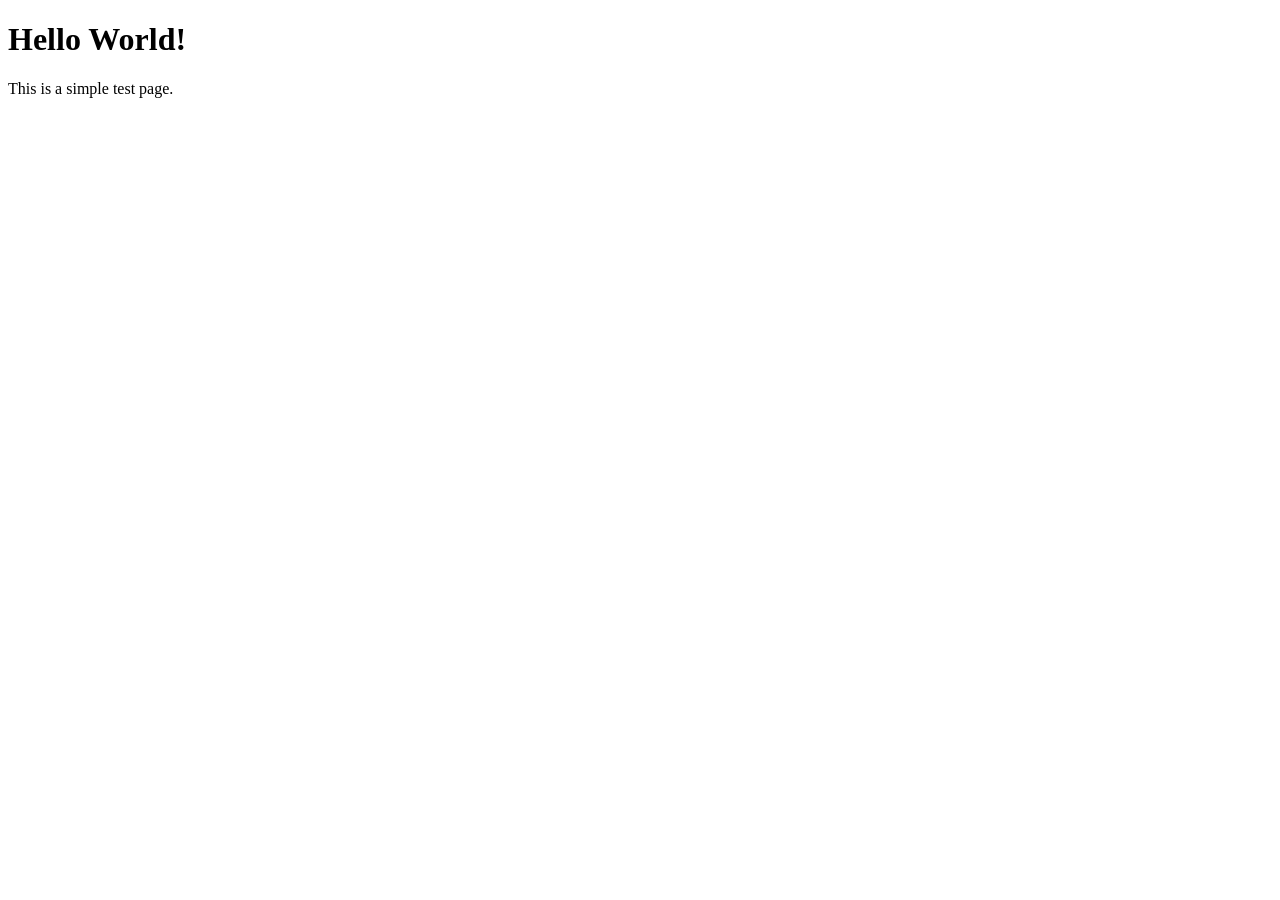
==== web-SEmulator/web/index.html @ ecf4914f "start working on server-client app. tomcat deployed" ====
<!DOCTYPE html>
<html lang="en">
<head>
    <meta charset="UTF-8">
    <title>Hello World - Test Page</title>
</head>
<body>
    <h1>Hello World!</h1>
    <p>This is a simple test page.</p>
</body>
</html>
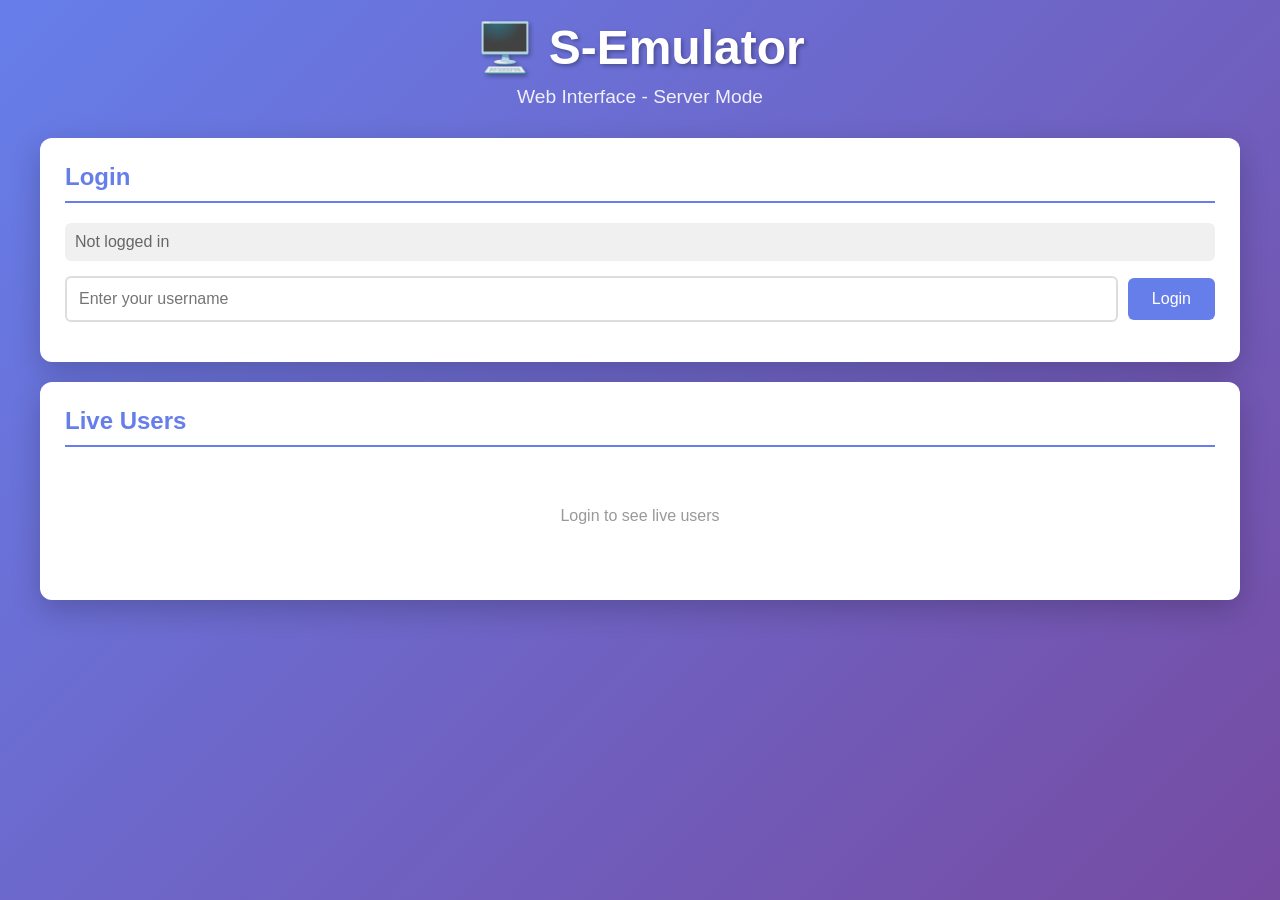
==== commit 8d5ce1f5: "added login session" ====
--- a/web-SEmulator/web/index.html
+++ b/web-SEmulator/web/index.html
@@ -2,10 +2,380 @@
 <html lang="en">
 <head>
     <meta charset="UTF-8">
-    <title>Hello World - Test Page</title>
+    <meta name="viewport" content="width=device-width, initial-scale=1.0">
+    <title>S-Emulator - Web Interface</title>
+    <style>
+        * {
+            margin: 0;
+            padding: 0;
+            box-sizing: border-box;
+        }
+
+        body {
+            font-family: 'Segoe UI', Tahoma, Geneva, Verdana, sans-serif;
+            background: linear-gradient(135deg, #667eea 0%, #764ba2 100%);
+            min-height: 100vh;
+            padding: 20px;
+        }
+
+        .container {
+            max-width: 1200px;
+            margin: 0 auto;
+        }
+
+        .header {
+            text-align: center;
+            color: white;
+            margin-bottom: 30px;
+        }
+
+        .header h1 {
+            font-size: 3em;
+            margin-bottom: 10px;
+            text-shadow: 2px 2px 4px rgba(0,0,0,0.3);
+        }
+
+        .header p {
+            font-size: 1.2em;
+            opacity: 0.9;
+        }
+
+        .card {
+            background: white;
+            border-radius: 12px;
+            padding: 25px;
+            margin-bottom: 20px;
+            box-shadow: 0 10px 30px rgba(0,0,0,0.2);
+        }
+
+        .card h2 {
+            color: #667eea;
+            margin-bottom: 20px;
+            border-bottom: 2px solid #667eea;
+            padding-bottom: 10px;
+        }
+
+        .login-section {
+            display: flex;
+            gap: 10px;
+            align-items: center;
+            margin-bottom: 15px;
+        }
+
+        input[type="text"] {
+            flex: 1;
+            padding: 12px;
+            border: 2px solid #ddd;
+            border-radius: 6px;
+            font-size: 16px;
+            transition: border-color 0.3s;
+        }
+
+        input[type="text"]:focus {
+            outline: none;
+            border-color: #667eea;
+        }
+
+        button {
+            padding: 12px 24px;
+            background: #667eea;
+            color: white;
+            border: none;
+            border-radius: 6px;
+            font-size: 16px;
+            cursor: pointer;
+            transition: background 0.3s;
+        }
+
+        button:hover {
+            background: #764ba2;
+        }
+
+        button:disabled {
+            background: #ccc;
+            cursor: not-allowed;
+        }
+
+        .status {
+            padding: 10px;
+            border-radius: 6px;
+            margin-bottom: 15px;
+            font-weight: 500;
+        }
+
+        .status.logged-out {
+            background: #f0f0f0;
+            color: #666;
+        }
+
+        .status.logged-in {
+            background: #d4edda;
+            color: #155724;
+        }
+
+        .status.error {
+            background: #f8d7da;
+            color: #721c24;
+        }
+
+        .users-table {
+            width: 100%;
+            border-collapse: collapse;
+            margin-top: 15px;
+        }
+
+        .users-table th,
+        .users-table td {
+            padding: 12px;
+            text-align: left;
+            border-bottom: 1px solid #ddd;
+        }
+
+        .users-table th {
+            background: #667eea;
+            color: white;
+            font-weight: 600;
+        }
+
+        .users-table tr:hover {
+            background: #f5f5f5;
+        }
+
+        .users-table tr:last-child td {
+            border-bottom: none;
+        }
+
+        .empty-state {
+            text-align: center;
+            padding: 40px;
+            color: #999;
+        }
+
+        .credits-badge {
+            display: inline-block;
+            background: #667eea;
+            color: white;
+            padding: 5px 15px;
+            border-radius: 20px;
+            font-weight: 600;
+        }
+
+        .timestamp {
+            font-size: 0.9em;
+            color: #999;
+            margin-top: 10px;
+        }
+
+        @keyframes pulse {
+            0%, 100% { opacity: 1; }
+            50% { opacity: 0.5; }
+        }
+
+        .loading {
+            animation: pulse 1.5s infinite;
+        }
+    </style>
 </head>
 <body>
-    <h1>Hello World!</h1>
-    <p>This is a simple test page.</p>
+<div class="container">
+    <div class="header">
+        <h1>🖥️ S-Emulator</h1>
+        <p>Web Interface - Server Mode</p>
+    </div>
+
+    <!-- Login Card -->
+    <div class="card">
+        <h2>Login</h2>
+
+        <div id="status" class="status logged-out">
+            Not logged in
+        </div>
+
+        <div class="login-section">
+            <input
+                    type="text"
+                    id="usernameInput"
+                    placeholder="Enter your username"
+                    onkeypress="handleKeyPress(event)"
+            />
+            <button id="loginButton" onclick="handleLogin()">
+                Login
+            </button>
+        </div>
+
+        <div id="creditsDisplay" style="display: none;">
+            <span class="credits-badge" id="creditsValue">Credits: 0</span>
+        </div>
+    </div>
+
+    <!-- Live Users Card -->
+    <div class="card">
+        <h2>Live Users</h2>
+
+        <div id="usersContainer">
+            <div class="empty-state">
+                Login to see live users
+            </div>
+        </div>
+
+        <div class="timestamp" id="lastUpdate"></div>
+    </div>
+</div>
+
+<script>
+    let currentUser = null;
+    let pollingInterval = null;
+
+    function handleKeyPress(event) {
+        if (event.key === 'Enter') {
+            handleLogin();
+        }
+    }
+
+    async function handleLogin() {
+        const username = document.getElementById('usernameInput').value.trim();
+
+        if (!username) {
+            showStatus('Please enter a username', 'error');
+            return;
+        }
+
+        const loginButton = document.getElementById('loginButton');
+        loginButton.disabled = true;
+        loginButton.textContent = 'Logging in...';
+
+        try {
+            const response = await fetch('/web_SEmulator_Web_exploded/api/v2/login', {
+                method: 'POST',
+                headers: {
+                    'Content-Type': 'application/json'
+                },
+                body: JSON.stringify({ user: username })
+            });
+
+            const data = await response.json();
+
+            if (response.ok && data.ok) {
+                currentUser = {
+                    name: data.user,
+                    credits: data.credits
+                };
+
+                showStatus(`Logged in as: ${data.user}`, 'logged-in');
+                document.getElementById('creditsValue').textContent = `Credits: ${data.credits}`;
+                document.getElementById('creditsDisplay').style.display = 'block';
+                document.getElementById('usernameInput').disabled = true;
+                loginButton.textContent = 'Logged In';
+
+                // Start polling users
+                startPolling();
+            } else {
+                showStatus(data.reason || 'Login failed', 'error');
+                loginButton.disabled = false;
+                loginButton.textContent = 'Login';
+            }
+        } catch (error) {
+            showStatus('Connection error: ' + error.message, 'error');
+            loginButton.disabled = false;
+            loginButton.textContent = 'Login';
+        }
+    }
+
+    function showStatus(message, type) {
+        const statusDiv = document.getElementById('status');
+        statusDiv.textContent = message;
+        statusDiv.className = `status ${type}`;
+    }
+
+    let lastTimestamp = null;
+
+    async function fetchUsers() {
+        if (!currentUser) return;
+
+        try {
+            let url = '/web_SEmulator_Web_exploded/api/v2/users';
+            if (lastTimestamp) {
+                url += `?sinceTs=${lastTimestamp}`;
+            }
+
+            const response = await fetch(url);
+
+            if (!response.ok) {
+                console.error('Failed to fetch users:', response.status);
+                return;
+            }
+
+            const data = await response.json();
+            lastTimestamp = data.ts;
+
+            displayUsers(data.users);
+            updateTimestamp();
+        } catch (error) {
+            console.error('Error fetching users:', error);
+        }
+    }
+
+    function displayUsers(users) {
+        const container = document.getElementById('usersContainer');
+
+        if (!users || users.length === 0) {
+            container.innerHTML = '<div class="empty-state">No users yet</div>';
+            return;
+        }
+
+        const table = `
+                <table class="users-table">
+                    <thead>
+                        <tr>
+                            <th>Name</th>
+                            <th>Mains</th>
+                            <th>Funcs</th>
+                            <th>Credits</th>
+                            <th>Used</th>
+                            <th>Runs</th>
+                        </tr>
+                    </thead>
+                    <tbody>
+                        ${users.map(user => `
+                            <tr>
+                                <td><strong>${user.name}</strong></td>
+                                <td>${user.mainCount}</td>
+                                <td>${user.funcCount}</td>
+                                <td>${user.credits}</td>
+                                <td>${user.used}</td>
+                                <td>${user.runs}</td>
+                            </tr>
+                        `).join('')}
+                    </tbody>
+                </table>
+            `;
+
+        container.innerHTML = table;
+    }
+
+    function updateTimestamp() {
+        const now = new Date();
+        const timeString = now.toLocaleTimeString();
+        document.getElementById('lastUpdate').textContent = `Last updated: ${timeString}`;
+    }
+
+    function startPolling() {
+        // Initial fetch
+        fetchUsers();
+
+        // Poll every 1 second
+        pollingInterval = setInterval(fetchUsers, 1000);
+    }
+
+    function stopPolling() {
+        if (pollingInterval) {
+            clearInterval(pollingInterval);
+            pollingInterval = null;
+        }
+    }
+
+    // Cleanup on page unload
+    window.addEventListener('beforeunload', stopPolling);
+</script>
 </body>
 </html>
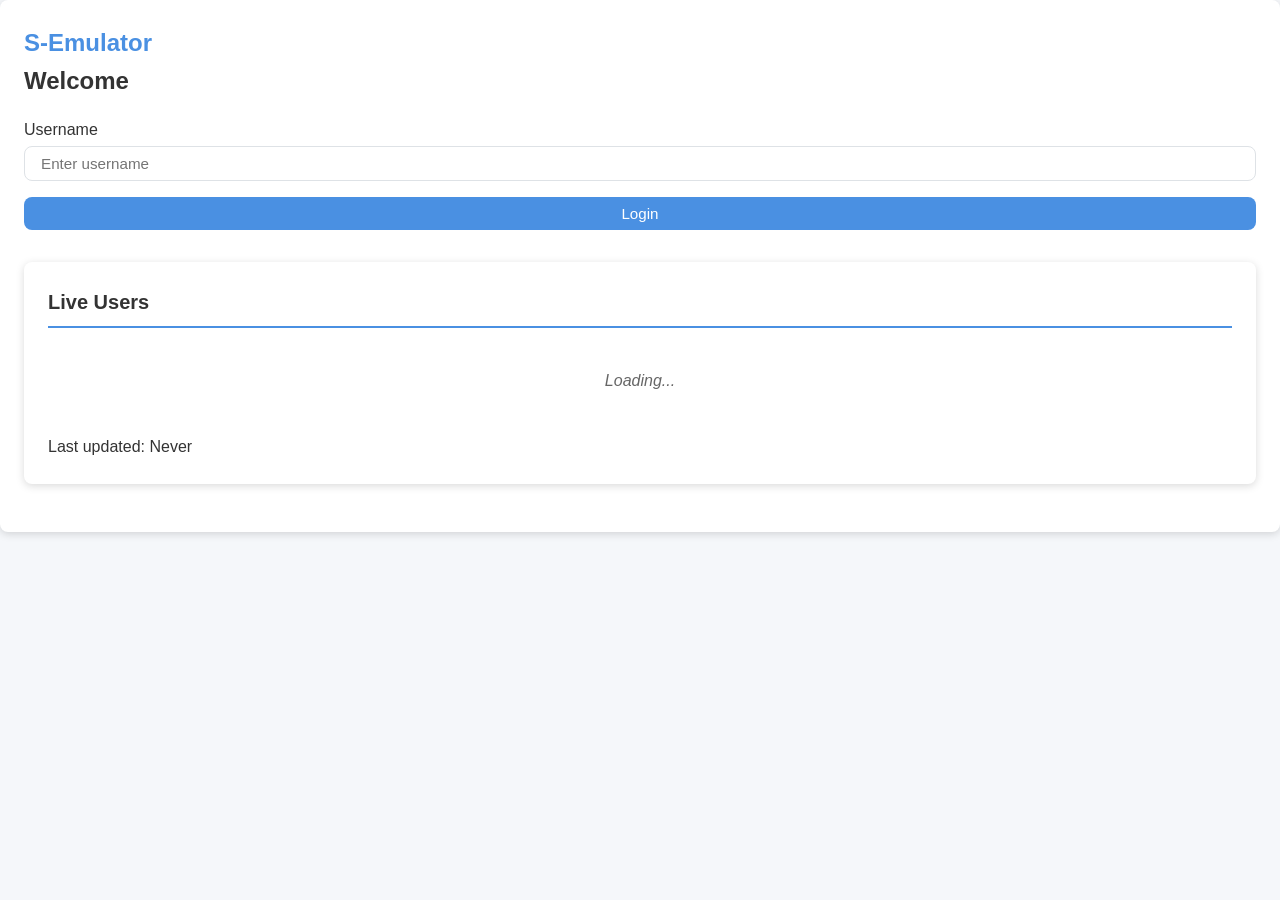
==== commit e10e8746: "now the login page and the redirecting to the dashboard works" ====
--- a/web-SEmulator/web/index.html
+++ b/web-SEmulator/web/index.html
@@ -3,379 +3,43 @@
 <head>
     <meta charset="UTF-8">
     <meta name="viewport" content="width=device-width, initial-scale=1.0">
-    <title>S-Emulator - Web Interface</title>
-    <style>
-        * {
-            margin: 0;
-            padding: 0;
-            box-sizing: border-box;
-        }
+    <title>S-Emulator - Login</title>
+    <link rel="stylesheet" href="css/base.css">
+    <link rel="stylesheet" href="css/components.css">
+    <link rel="stylesheet" href="css/pages.css">
+</head>
+<body class="page-login">
+<div class="container-center">
+    <div class="card login-card">
+        <h1 class="app-title">S-Emulator</h1>
+        <h2>Welcome</h2>
 
-        body {
-            font-family: 'Segoe UI', Tahoma, Geneva, Verdana, sans-serif;
-            background: linear-gradient(135deg, #667eea 0%, #764ba2 100%);
-            min-height: 100vh;
-            padding: 20px;
-        }
-
-        .container {
-            max-width: 1200px;
-            margin: 0 auto;
-        }
-
-        .header {
-            text-align: center;
-            color: white;
-            margin-bottom: 30px;
-        }
-
-        .header h1 {
-            font-size: 3em;
-            margin-bottom: 10px;
-            text-shadow: 2px 2px 4px rgba(0,0,0,0.3);
-        }
-
-        .header p {
-            font-size: 1.2em;
-            opacity: 0.9;
-        }
-
-        .card {
-            background: white;
-            border-radius: 12px;
-            padding: 25px;
-            margin-bottom: 20px;
-            box-shadow: 0 10px 30px rgba(0,0,0,0.2);
-        }
-
-        .card h2 {
-            color: #667eea;
-            margin-bottom: 20px;
-            border-bottom: 2px solid #667eea;
-            padding-bottom: 10px;
-        }
-
-        .login-section {
-            display: flex;
-            gap: 10px;
-            align-items: center;
-            margin-bottom: 15px;
-        }
-
-        input[type="text"] {
-            flex: 1;
-            padding: 12px;
-            border: 2px solid #ddd;
-            border-radius: 6px;
-            font-size: 16px;
-            transition: border-color 0.3s;
-        }
-
-        input[type="text"]:focus {
-            outline: none;
-            border-color: #667eea;
-        }
-
-        button {
-            padding: 12px 24px;
-            background: #667eea;
-            color: white;
-            border: none;
-            border-radius: 6px;
-            font-size: 16px;
-            cursor: pointer;
-            transition: background 0.3s;
-        }
-
-        button:hover {
-            background: #764ba2;
-        }
-
-        button:disabled {
-            background: #ccc;
-            cursor: not-allowed;
-        }
-
-        .status {
-            padding: 10px;
-            border-radius: 6px;
-            margin-bottom: 15px;
-            font-weight: 500;
-        }
-
-        .status.logged-out {
-            background: #f0f0f0;
-            color: #666;
-        }
-
-        .status.logged-in {
-            background: #d4edda;
-            color: #155724;
-        }
-
-        .status.error {
-            background: #f8d7da;
-            color: #721c24;
-        }
-
-        .users-table {
-            width: 100%;
-            border-collapse: collapse;
-            margin-top: 15px;
-        }
-
-        .users-table th,
-        .users-table td {
-            padding: 12px;
-            text-align: left;
-            border-bottom: 1px solid #ddd;
-        }
-
-        .users-table th {
-            background: #667eea;
-            color: white;
-            font-weight: 600;
-        }
-
-        .users-table tr:hover {
-            background: #f5f5f5;
-        }
-
-        .users-table tr:last-child td {
-            border-bottom: none;
-        }
-
-        .empty-state {
-            text-align: center;
-            padding: 40px;
-            color: #999;
-        }
-
-        .credits-badge {
-            display: inline-block;
-            background: #667eea;
-            color: white;
-            padding: 5px 15px;
-            border-radius: 20px;
-            font-weight: 600;
-        }
-
-        .timestamp {
-            font-size: 0.9em;
-            color: #999;
-            margin-top: 10px;
-        }
-
-        @keyframes pulse {
-            0%, 100% { opacity: 1; }
-            50% { opacity: 0.5; }
-        }
-
-        .loading {
-            animation: pulse 1.5s infinite;
-        }
-    </style>
-</head>
-<body>
-<div class="container">
-    <div class="header">
-        <h1>🖥️ S-Emulator</h1>
-        <p>Web Interface - Server Mode</p>
-    </div>
-
-    <!-- Login Card -->
-    <div class="card">
-        <h2>Login</h2>
-
-        <div id="status" class="status logged-out">
-            Not logged in
+        <div id="loginStatus" class="hidden">
+            <p>Logged in as: <strong id="currentUser"></strong></p>
+            <p>Credits: <strong id="userCredits"></strong></p>
         </div>
 
-        <div class="login-section">
-            <input
-                    type="text"
-                    id="usernameInput"
-                    placeholder="Enter your username"
-                    onkeypress="handleKeyPress(event)"
-            />
-            <button id="loginButton" onclick="handleLogin()">
-                Login
-            </button>
+        <form id="loginForm">
+            <div class="form-group">
+                <label for="username">Username</label>
+                <input type="text" id="username" name="username" placeholder="Enter username" required>
+            </div>
+            <div id="loginError" class="error-message hidden"></div>
+            <button type="submit" id="loginBtn" class="btn btn-primary btn-full-width">Login</button>
+        </form>
+
+        <div class="card" style="margin-top: 2rem;">
+            <h3 class="card-title">Live Users</h3>
+            <div id="usersTableContainer" class="table-container">
+                <div class="empty-state">Loading...</div>
+            </div>
+            <p class="text-muted">Last updated: <span id="lastUpdated">Never</span></p>
         </div>
-
-        <div id="creditsDisplay" style="display: none;">
-            <span class="credits-badge" id="creditsValue">Credits: 0</span>
-        </div>
-    </div>
-
-    <!-- Live Users Card -->
-    <div class="card">
-        <h2>Live Users</h2>
-
-        <div id="usersContainer">
-            <div class="empty-state">
-                Login to see live users
-            </div>
-        </div>
-
-        <div class="timestamp" id="lastUpdate"></div>
     </div>
 </div>
 
-<script>
-    let currentUser = null;
-    let pollingInterval = null;
+<div id="toastContainer" class="toast-container"></div>
 
-    function handleKeyPress(event) {
-        if (event.key === 'Enter') {
-            handleLogin();
-        }
-    }
-
-    async function handleLogin() {
-        const username = document.getElementById('usernameInput').value.trim();
-
-        if (!username) {
-            showStatus('Please enter a username', 'error');
-            return;
-        }
-
-        const loginButton = document.getElementById('loginButton');
-        loginButton.disabled = true;
-        loginButton.textContent = 'Logging in...';
-
-        try {
-            const response = await fetch('/web_SEmulator_Web_exploded/api/v2/login', {
-                method: 'POST',
-                headers: {
-                    'Content-Type': 'application/json'
-                },
-                body: JSON.stringify({ user: username })
-            });
-
-            const data = await response.json();
-
-            if (response.ok && data.ok) {
-                currentUser = {
-                    name: data.user,
-                    credits: data.credits
-                };
-
-                showStatus(`Logged in as: ${data.user}`, 'logged-in');
-                document.getElementById('creditsValue').textContent = `Credits: ${data.credits}`;
-                document.getElementById('creditsDisplay').style.display = 'block';
-                document.getElementById('usernameInput').disabled = true;
-                loginButton.textContent = 'Logged In';
-
-                // Start polling users
-                startPolling();
-            } else {
-                showStatus(data.reason || 'Login failed', 'error');
-                loginButton.disabled = false;
-                loginButton.textContent = 'Login';
-            }
-        } catch (error) {
-            showStatus('Connection error: ' + error.message, 'error');
-            loginButton.disabled = false;
-            loginButton.textContent = 'Login';
-        }
-    }
-
-    function showStatus(message, type) {
-        const statusDiv = document.getElementById('status');
-        statusDiv.textContent = message;
-        statusDiv.className = `status ${type}`;
-    }
-
-    let lastTimestamp = null;
-
-    async function fetchUsers() {
-        if (!currentUser) return;
-
-        try {
-            let url = '/web_SEmulator_Web_exploded/api/v2/users';
-            if (lastTimestamp) {
-                url += `?sinceTs=${lastTimestamp}`;
-            }
-
-            const response = await fetch(url);
-
-            if (!response.ok) {
-                console.error('Failed to fetch users:', response.status);
-                return;
-            }
-
-            const data = await response.json();
-            lastTimestamp = data.ts;
-
-            displayUsers(data.users);
-            updateTimestamp();
-        } catch (error) {
-            console.error('Error fetching users:', error);
-        }
-    }
-
-    function displayUsers(users) {
-        const container = document.getElementById('usersContainer');
-
-        if (!users || users.length === 0) {
-            container.innerHTML = '<div class="empty-state">No users yet</div>';
-            return;
-        }
-
-        const table = `
-                <table class="users-table">
-                    <thead>
-                        <tr>
-                            <th>Name</th>
-                            <th>Mains</th>
-                            <th>Funcs</th>
-                            <th>Credits</th>
-                            <th>Used</th>
-                            <th>Runs</th>
-                        </tr>
-                    </thead>
-                    <tbody>
-                        ${users.map(user => `
-                            <tr>
-                                <td><strong>${user.name}</strong></td>
-                                <td>${user.mainCount}</td>
-                                <td>${user.funcCount}</td>
-                                <td>${user.credits}</td>
-                                <td>${user.used}</td>
-                                <td>${user.runs}</td>
-                            </tr>
-                        `).join('')}
-                    </tbody>
-                </table>
-            `;
-
-        container.innerHTML = table;
-    }
-
-    function updateTimestamp() {
-        const now = new Date();
-        const timeString = now.toLocaleTimeString();
-        document.getElementById('lastUpdate').textContent = `Last updated: ${timeString}`;
-    }
-
-    function startPolling() {
-        // Initial fetch
-        fetchUsers();
-
-        // Poll every 1 second
-        pollingInterval = setInterval(fetchUsers, 1000);
-    }
-
-    function stopPolling() {
-        if (pollingInterval) {
-            clearInterval(pollingInterval);
-            pollingInterval = null;
-        }
-    }
-
-    // Cleanup on page unload
-    window.addEventListener('beforeunload', stopPolling);
-</script>
+<script type="module" src="js/login.js"></script>
 </body>
 </html>
--- a/web-SEmulator/web/css/base.css
+++ b/web-SEmulator/web/css/base.css
@@ -0,0 +1,123 @@
+
+/* Base styles and reset */
+* {
+    margin: 0;
+    padding: 0;
+    box-sizing: border-box;
+}
+
+:root {
+    --color-primary: #4a90e2;
+    --color-primary-dark: #357abd;
+    --color-success: #5cb85c;
+    --color-danger: #d9534f;
+    --color-warning: #f0ad4e;
+    --color-accent: #8e44ad;
+    --color-bg: #f5f7fa;
+    --color-card: #ffffff;
+    --color-text: #333333;
+    --color-text-light: #666666;
+    --color-border: #dee2e6;
+    --color-hover: #e9ecef;
+    --spacing-xs: 4px;
+    --spacing-sm: 8px;
+    --spacing-md: 16px;
+    --spacing-lg: 24px;
+    --spacing-xl: 32px;
+    --border-radius: 8px;
+    --shadow-sm: 0 1px 3px rgba(0,0,0,0.1);
+    --shadow-md: 0 2px 8px rgba(0,0,0,0.15);
+    --transition: all 0.2s ease;
+}
+
+body {
+    font-family: -apple-system, BlinkMacSystemFont, 'Segoe UI', Roboto, 'Helvetica Neue', Arial, sans-serif;
+    background-color: var(--color-bg);
+    color: var(--color-text);
+    line-height: 1.6;
+}
+
+.hidden {
+    display: none !important;
+}
+
+.container {
+    max-width: 1400px;
+    margin: 0 auto;
+    padding: var(--spacing-lg);
+}
+
+/* Typography */
+h1, h2, h3, h4 {
+    margin-bottom: var(--spacing-md);
+    font-weight: 600;
+}
+
+h1 { font-size: 1.75rem; }
+h2 { font-size: 1.5rem; }
+h3 { font-size: 1.25rem; }
+h4 { font-size: 1rem; }
+
+/* Layout helpers */
+.flex {
+    display: flex;
+}
+
+.flex-col {
+    flex-direction: column;
+}
+
+.gap-sm { gap: var(--spacing-sm); }
+.gap-md { gap: var(--spacing-md); }
+.gap-lg { gap: var(--spacing-lg); }
+
+/* Topbar */
+.topbar {
+    background-color: var(--color-card);
+    border-bottom: 1px solid var(--color-border);
+    padding: var(--spacing-md) var(--spacing-lg);
+    display: flex;
+    justify-content: space-between;
+    align-items: center;
+    box-shadow: var(--shadow-sm);
+}
+
+.topbar-left, .topbar-right {
+    display: flex;
+    align-items: center;
+    gap: var(--spacing-md);
+}
+
+.app-title {
+    margin: 0;
+    color: var(--color-primary);
+    font-size: 1.5rem;
+}
+
+.user-display {
+    font-size: 0.9rem;
+    color: var(--color-text-light);
+}
+
+/* Empty state */
+.empty-state {
+    padding: var(--spacing-lg);
+    text-align: center;
+    color: var(--color-text-light);
+    font-style: italic;
+}
+
+/* Error message */
+.error-message {
+    color: var(--color-danger);
+    font-size: 0.9rem;
+    margin-top: var(--spacing-sm);
+}
+
+.status-strip {
+    background-color: var(--color-hover);
+    padding: var(--spacing-sm) var(--spacing-md);
+    border-radius: var(--border-radius);
+    margin-bottom: var(--spacing-md);
+    font-size: 0.9rem;
+}
--- a/web-SEmulator/web/css/components.css
+++ b/web-SEmulator/web/css/components.css
@@ -0,0 +1,323 @@
+
+/* Card component */
+.card {
+    background-color: var(--color-card);
+    border-radius: var(--border-radius);
+    box-shadow: var(--shadow-md);
+    padding: var(--spacing-lg);
+    margin-bottom: var(--spacing-lg);
+}
+
+.card-title {
+    margin-bottom: var(--spacing-md);
+    padding-bottom: var(--spacing-sm);
+    border-bottom: 2px solid var(--color-primary);
+}
+
+/* Button component */
+.btn {
+    padding: var(--spacing-sm) var(--spacing-lg);
+    border: none;
+    border-radius: var(--border-radius);
+    font-size: 0.95rem;
+    font-weight: 500;
+    cursor: pointer;
+    transition: var(--transition);
+    white-space: nowrap;
+}
+
+.btn:disabled {
+    opacity: 0.5;
+    cursor: not-allowed;
+}
+
+.btn-primary {
+    background-color: var(--color-primary);
+    color: white;
+}
+
+.btn-primary:hover:not(:disabled) {
+    background-color: var(--color-primary-dark);
+}
+
+.btn-secondary {
+    background-color: var(--color-text-light);
+    color: white;
+}
+
+.btn-secondary:hover:not(:disabled) {
+    background-color: var(--color-text);
+}
+
+.btn-success {
+    background-color: var(--color-success);
+    color: white;
+}
+
+.btn-success:hover:not(:disabled) {
+    background-color: #449d44;
+}
+
+.btn-danger {
+    background-color: var(--color-danger);
+    color: white;
+}
+
+.btn-danger:hover:not(:disabled) {
+    background-color: #c9302c;
+}
+
+.btn-accent {
+    background-color: var(--color-accent);
+    color: white;
+}
+
+.btn-accent:hover:not(:disabled) {
+    background-color: #732d91;
+}
+
+.btn-small {
+    padding: var(--spacing-xs) var(--spacing-md);
+    font-size: 0.85rem;
+}
+
+.btn-icon {
+    width: 32px;
+    height: 32px;
+    padding: 0;
+    font-size: 1.2rem;
+}
+
+.btn-full-width {
+    width: 100%;
+}
+
+.btn.loading::after {
+    content: '...';
+    animation: dots 1s steps(3, end) infinite;
+}
+
+@keyframes dots {
+    0%, 20% { content: '.'; }
+    40% { content: '..'; }
+    60%, 100% { content: '...'; }
+}
+
+/* Badge component */
+.badge {
+    display: inline-block;
+    padding: var(--spacing-xs) var(--spacing-md);
+    border-radius: 12px;
+    font-size: 0.85rem;
+    font-weight: 500;
+}
+
+.badge-credits {
+    background-color: var(--color-accent);
+    color: white;
+}
+
+.badge-idle {
+    background-color: var(--color-text-light);
+    color: white;
+}
+
+.badge-running {
+    background-color: var(--color-success);
+    color: white;
+}
+
+.badge-paused {
+    background-color: var(--color-warning);
+    color: white;
+}
+
+.badge-done {
+    background-color: var(--color-primary);
+    color: white;
+}
+
+/* Table component */
+.table-container {
+    overflow-x: auto;
+    margin: var(--spacing-md) 0;
+    max-height: 400px;
+    overflow-y: auto;
+}
+
+.table {
+    width: 100%;
+    border-collapse: collapse;
+}
+
+.table thead {
+    position: sticky;
+    top: 0;
+    background-color: var(--color-primary);
+    color: white;
+    z-index: 10;
+}
+
+.table th {
+    padding: var(--spacing-sm) var(--spacing-md);
+    text-align: left;
+    font-weight: 600;
+}
+
+.table td {
+    padding: var(--spacing-sm) var(--spacing-md);
+    border-bottom: 1px solid var(--color-border);
+}
+
+.table tbody tr {
+    transition: var(--transition);
+}
+
+.table tbody tr:hover {
+    background-color: var(--color-hover);
+}
+
+.table tbody tr.selected {
+    background-color: #d4e9ff;
+}
+
+.table tbody tr.highlighted {
+    background-color: #fff9e6;
+}
+
+.table-footer {
+    font-size: 0.85rem;
+    color: var(--color-text-light);
+    padding: var(--spacing-sm) 0;
+}
+
+/* Toast component */
+.toast-container {
+    position: fixed;
+    top: var(--spacing-lg);
+    right: var(--spacing-lg);
+    z-index: 9999;
+    display: flex;
+    flex-direction: column;
+    gap: var(--spacing-sm);
+}
+
+.toast {
+    background-color: var(--color-card);
+    border-left: 4px solid;
+    padding: var(--spacing-md);
+    border-radius: var(--border-radius);
+    box-shadow: var(--shadow-md);
+    min-width: 300px;
+    animation: slideIn 0.3s ease;
+}
+
+@keyframes slideIn {
+    from {
+        transform: translateX(400px);
+        opacity: 0;
+    }
+    to {
+        transform: translateX(0);
+        opacity: 1;
+    }
+}
+
+.toast.success { border-color: var(--color-success); }
+.toast.error { border-color: var(--color-danger); }
+.toast.warning { border-color: var(--color-warning); }
+.toast.info { border-color: var(--color-primary); }
+
+/* Spinner component */
+.spinner {
+    width: 40px;
+    height: 40px;
+    margin: var(--spacing-lg) auto;
+    border: 4px solid var(--color-border);
+    border-top-color: var(--color-primary);
+    border-radius: 50%;
+    animation: spin 1s linear infinite;
+}
+
+@keyframes spin {
+    to { transform: rotate(360deg); }
+}
+
+/* Form components */
+.form-group {
+    margin-bottom: var(--spacing-md);
+}
+
+.form-group label {
+    display: block;
+    margin-bottom: var(--spacing-xs);
+    font-weight: 500;
+    color: var(--color-text);
+}
+
+input[type="text"],
+input[type="number"],
+select.dropdown {
+    width: 100%;
+    padding: var(--spacing-sm) var(--spacing-md);
+    border: 1px solid var(--color-border);
+    border-radius: var(--border-radius);
+    font-size: 0.95rem;
+    transition: var(--transition);
+}
+
+input[type="text"]:focus,
+input[type="number"]:focus,
+select.dropdown:focus {
+    outline: none;
+    border-color: var(--color-primary);
+    box-shadow: 0 0 0 3px rgba(74, 144, 226, 0.1);
+}
+
+.dropdown {
+    background-color: white;
+    cursor: pointer;
+}
+
+/* Toggle switch */
+.toggle-switch {
+    display: flex;
+    align-items: center;
+    gap: var(--spacing-sm);
+    cursor: pointer;
+}
+
+.toggle-switch input[type="checkbox"] {
+    width: 40px;
+    height: 20px;
+    appearance: none;
+    background-color: var(--color-border);
+    border-radius: 10px;
+    position: relative;
+    cursor: pointer;
+    transition: var(--transition);
+}
+
+.toggle-switch input[type="checkbox"]:checked {
+    background-color: var(--color-primary);
+}
+
+.toggle-switch input[type="checkbox"]::before {
+    content: '';
+    position: absolute;
+    width: 16px;
+    height: 16px;
+    border-radius: 50%;
+    background-color: white;
+    top: 2px;
+    left: 2px;
+    transition: var(--transition);
+}
+
+.toggle-switch input[type="checkbox"]:checked::before {
+    left: 22px;
+}
+
+.toggle-label {
+    font-size: 0.9rem;
+}
--- a/web-SEmulator/web/css/pages.css
+++ b/web-SEmulator/web/css/pages.css
@@ -0,0 +1,220 @@
+/* Login page */
+.page-login .container {
+    max-width: 1200px;
+    display: grid;
+    grid-template-columns: 400px 1fr;
+    gap: var(--spacing-lg);
+    margin-top: var(--spacing-xl);
+}
+
+.login-card {
+    height: fit-content;
+}
+
+.login-card form {
+    margin: var(--spacing-md) 0;
+}
+
+.credits-info {
+    margin-top: var(--spacing-md);
+    padding-top: var(--spacing-md);
+    border-top: 1px solid var(--color-border);
+}
+
+.users-card {
+    min-height: 400px;
+}
+
+/* Dashboard page */
+.page-dashboard .controls-row {
+    display: flex;
+    justify-content: space-between;
+    align-items: center;
+    margin-bottom: var(--spacing-lg);
+    padding: var(--spacing-md);
+    background-color: var(--color-card);
+    border-radius: var(--border-radius);
+    box-shadow: var(--shadow-sm);
+}
+
+.control-group {
+    display: flex;
+    align-items: center;
+    gap: var(--spacing-md);
+}
+
+.filepath-display {
+    min-width: 300px;
+}
+
+.page-dashboard .main-grid {
+    display: grid;
+    grid-template-columns: 40% 60%;
+    gap: var(--spacing-lg);
+    margin-bottom: var(--spacing-lg);
+}
+
+.grid-left, .grid-right {
+    display: flex;
+    flex-direction: column;
+}
+
+.page-dashboard .bottom-row {
+    display: grid;
+    grid-template-columns: 2fr 1fr;
+    gap: var(--spacing-lg);
+}
+
+.list-container {
+    max-height: 300px;
+    overflow-y: auto;
+}
+
+.function-item {
+    padding: var(--spacing-sm);
+    border-bottom: 1px solid var(--color-border);
+}
+
+.function-item:last-child {
+    border-bottom: none;
+}
+
+/* Execute page */
+.page-execute .header-controls {
+    background-color: var(--color-card);
+    padding: var(--spacing-md) var(--spacing-lg);
+    border-bottom: 1px solid var(--color-border);
+    display: flex;
+    justify-content: space-between;
+    align-items: center;
+}
+
+.selector-group {
+    display: flex;
+    align-items: center;
+    gap: var(--spacing-md);
+}
+
+.selector-group label {
+    font-weight: 500;
+    margin: 0;
+}
+
+.selector-group select {
+    width: 200px;
+}
+
+.view-controls {
+    display: flex;
+    align-items: center;
+    gap: var(--spacing-sm);
+}
+
+.page-execute .execution-layout {
+    display: grid;
+    grid-template-columns: 1fr 400px;
+    gap: var(--spacing-lg);
+    padding: var(--spacing-lg);
+}
+
+.left-panel, .right-panel {
+    display: flex;
+    flex-direction: column;
+    gap: var(--spacing-lg);
+}
+
+.instructions-card {
+    flex: 1;
+    min-height: 400px;
+}
+
+.history-card {
+    max-height: 300px;
+}
+
+.table-virtualized {
+    max-height: 500px;
+}
+
+.summary-line {
+    padding: var(--spacing-sm) 0;
+    font-size: 0.9rem;
+    color: var(--color-text-light);
+    border-top: 1px solid var(--color-border);
+}
+
+.chain-container {
+    display: flex;
+    flex-direction: column;
+    gap: var(--spacing-sm);
+    max-height: 200px;
+    overflow-y: auto;
+}
+
+.chain-card {
+    padding: var(--spacing-sm) var(--spacing-md);
+    background-color: var(--color-hover);
+    border-radius: var(--border-radius);
+    border-left: 3px solid var(--color-primary);
+}
+
+.chain-card .degree-badge {
+    float: right;
+    font-size: 0.75rem;
+    background-color: var(--color-accent);
+    color: white;
+    padding: 2px 8px;
+    border-radius: 8px;
+}
+
+.debugger-card .button-grid {
+    display: grid;
+    grid-template-columns: 1fr 1fr;
+    gap: var(--spacing-sm);
+    margin-bottom: var(--spacing-md);
+}
+
+.status-display {
+    padding: var(--spacing-md);
+    background-color: var(--color-hover);
+    border-radius: var(--border-radius);
+    font-size: 0.9rem;
+}
+
+.inputs-form {
+    display: flex;
+    flex-direction: column;
+    gap: var(--spacing-sm);
+}
+
+.cycles-meter {
+    text-align: center;
+    padding: var(--spacing-lg);
+}
+
+.cycles-value {
+    font-size: 2rem;
+    font-weight: 700;
+    color: var(--color-primary);
+}
+
+.cycles-label {
+    font-size: 0.85rem;
+    color: var(--color-text-light);
+    margin-top: var(--spacing-xs);
+}
+
+/* Responsive */
+@media (max-width: 1200px) {
+    .page-login .container {
+        grid-template-columns: 1fr;
+    }
+
+    .page-dashboard .main-grid {
+        grid-template-columns: 1fr;
+    }
+
+    .page-execute .execution-layout {
+        grid-template-columns: 1fr;
+    }
+}
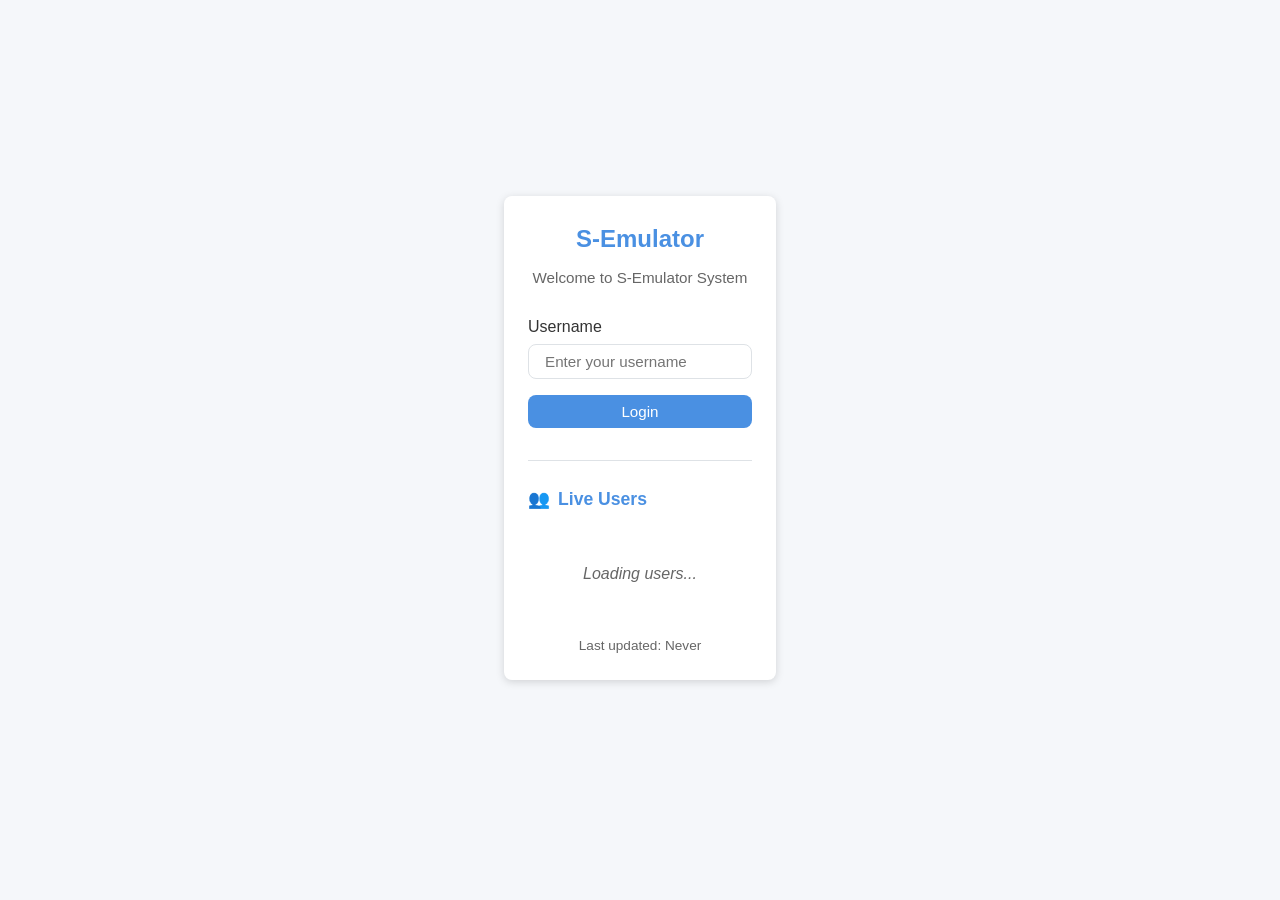
==== commit fdf9c8e8: "added architecture feature" ====
--- a/web-SEmulator/web/index.html
+++ b/web-SEmulator/web/index.html
@@ -11,29 +11,57 @@
 <body class="page-login">
 <div class="container-center">
     <div class="card login-card">
-        <h1 class="app-title">S-Emulator</h1>
-        <h2>Welcome</h2>
-
-        <div id="loginStatus" class="hidden">
-            <p>Logged in as: <strong id="currentUser"></strong></p>
-            <p>Credits: <strong id="userCredits"></strong></p>
+        <!-- Header Section -->
+        <div class="login-header">
+            <h1 class="app-title">S-Emulator</h1>
+            <p class="subtitle">Welcome to S-Emulator System</p>
         </div>
 
-        <form id="loginForm">
+        <!-- Login Status (Hidden by default) -->
+        <div id="loginStatus" class="login-status hidden">
+            <div class="status-item">
+                <span class="status-label">Logged in as:</span>
+                <strong id="currentUser" class="status-value"></strong>
+            </div>
+            <div class="status-item">
+                <span class="status-label">Credits:</span>
+                <strong id="userCredits" class="status-value badge badge-credits"></strong>
+            </div>
+        </div>
+
+        <!-- Login Form -->
+        <form id="loginForm" class="login-form">
             <div class="form-group">
                 <label for="username">Username</label>
-                <input type="text" id="username" name="username" placeholder="Enter username" required>
+                <input
+                        type="text"
+                        id="username"
+                        name="username"
+                        placeholder="Enter your username"
+                        required
+                        autocomplete="username"
+                >
             </div>
+
             <div id="loginError" class="error-message hidden"></div>
-            <button type="submit" id="loginBtn" class="btn btn-primary btn-full-width">Login</button>
+
+            <button type="submit" id="loginBtn" class="btn btn-primary btn-full-width">
+                Login
+            </button>
         </form>
 
-        <div class="card" style="margin-top: 2rem;">
-            <h3 class="card-title">Live Users</h3>
+        <!-- Live Users Section -->
+        <div class="live-users-section">
+            <h3 class="section-title">
+                <span class="title-icon">👥</span>
+                Live Users
+            </h3>
             <div id="usersTableContainer" class="table-container">
-                <div class="empty-state">Loading...</div>
+                <div class="empty-state">Loading users...</div>
             </div>
-            <p class="text-muted">Last updated: <span id="lastUpdated">Never</span></p>
+            <p class="text-muted text-center">
+                Last updated: <span id="lastUpdated">Never</span>
+            </p>
         </div>
     </div>
 </div>
--- a/web-SEmulator/web/css/components.css
+++ b/web-SEmulator/web/css/components.css
@@ -1,4 +1,3 @@
-
 /* Card component */
 .card {
     background-color: var(--color-card);
@@ -167,6 +166,13 @@
 .table td {
     padding: var(--spacing-sm) var(--spacing-md);
     border-bottom: 1px solid var(--color-border);
+    vertical-align: middle;
+}
+
+/* Make buttons in tables display properly */
+.table td button {
+    white-space: nowrap;
+    margin: 0;
 }
 
 .table tbody tr {
@@ -320,4 +326,445 @@
 
 .toggle-label {
     font-size: 0.9rem;
+}
+
+/* Instruction highlighting */
+#instructionsTableContainer tbody tr.highlighted {
+    background-color: #fff3cd !important;
+    border-left: 3px solid #ffc107;
+    font-weight: 600;
+}
+
+/* Numeric table columns - right align */
+.table td.numeric,
+.table th.numeric {
+    text-align: right;
+}
+
+/* Programs table specific styles */
+.table.programs-table td:nth-child(3),  /* Instructions (deg 0) */
+.table.programs-table td:nth-child(4),  /* Max Degree */
+.table.programs-table td:nth-child(5),  /* Times Run */
+.table.programs-table td:nth-child(6),  /* Avg Credit Cost */
+.table.programs-table th:nth-child(3),
+.table.programs-table th:nth-child(4),
+.table.programs-table th:nth-child(5),
+.table.programs-table th:nth-child(6) {
+    text-align: right;
+}
+
+/* Highlight programs that have never been run */
+.table tbody tr.never-run td {
+    opacity: 0.7;
+}
+
+.table tbody tr.never-run td:first-child::before {
+    content: '⚪ ';
+    color: var(--color-text-light);
+    margin-right: 4px;
+}
+
+/* Badge for run count */
+.badge-runs {
+    background-color: var(--color-success);
+    color: white;
+    font-size: 0.75rem;
+    padding: 2px 6px;
+    border-radius: 3px;
+    margin-left: 4px;
+    font-weight: 600;
+}
+
+/* Badge for high credit cost */
+.badge-high-cost {
+    background-color: var(--color-danger);
+    color: white;
+    font-size: 0.75rem;
+    padding: 2px 6px;
+    border-radius: 3px;
+    font-weight: 600;
+}
+
+/* Badge for low credit cost */
+.badge-low-cost {
+    background-color: var(--color-success);
+    color: white;
+    font-size: 0.75rem;
+    padding: 2px 6px;
+    border-radius: 3px;
+    font-weight: 600;
+}
+
+/* Execution status badges */
+.badge-running {
+    background-color: #17a2b8;
+    color: white;
+}
+
+.badge-idle {
+    background-color: #6c757d;
+    color: white;
+}
+
+.badge-success {
+    background-color: #28a745;
+    color: white;
+}
+
+/* Input form styling */
+.inputs-form {
+    padding: 10px;
+}
+
+.inputs-form label {
+    display: block;
+    font-weight: 500;
+    margin-bottom: 5px;
+    color: #333;
+}
+
+.inputs-form input[type="number"] {
+    width: 100%;
+    padding: 8px;
+    border: 1px solid #ddd;
+    border-radius: 4px;
+    font-size: 14px;
+    box-sizing: border-box;
+}
+
+.inputs-form input[type="number"]:focus {
+    outline: none;
+    border-color: #007bff;
+    box-shadow: 0 0 0 2px rgba(0, 123, 255, 0.1);
+}
+
+.inputs-form .empty-state {
+    text-align: center;
+    padding: 20px;
+    color: #666;
+}
+
+/* Animation keyframes for dialogs */
+@keyframes fadeIn {
+    from { opacity: 0; }
+    to { opacity: 1; }
+}
+
+@keyframes slideIn {
+    from {
+        transform: translateY(-30px);
+        opacity: 0;
+    }
+    to {
+        transform: translateY(0);
+        opacity: 1;
+    }
+}
+
+/* Degree Display */
+.degree-display {
+    display: inline-flex;
+    align-items: center;
+    gap: 0.5rem;
+    padding: 0.5rem 1rem;
+    background: var(--color-card);
+    border: 1px solid var(--color-border);
+    border-radius: 4px;
+    margin: 0 0.5rem;
+}
+
+.degree-label {
+    font-size: 0.9rem;
+    color: var(--color-text-light);
+    font-weight: 500;
+}
+
+.degree-value {
+    font-size: 1rem;
+    font-weight: bold;
+    color: var(--color-primary);
+    font-family: 'Courier New', monospace;
+}
+
+/* Button disabled states for expand/collapse */
+.btn-icon:disabled {
+    opacity: 0.4;
+    cursor: not-allowed;
+    background-color: var(--color-hover);
+}
+
+/* Functions table specific styles */
+.table.functions-table td:nth-child(4),  /* Instructions (deg 0) */
+.table.functions-table td:nth-child(5),  /* Max Degree */
+.table.functions-table th:nth-child(4),
+.table.functions-table th:nth-child(5) {
+    text-align: right;
+}
+
+/* Badge for function indicator */
+.badge-function {
+    background-color: var(--color-accent);
+    color: white;
+    font-size: 0.75rem;
+    padding: 2px 6px;
+    border-radius: 3px;
+    font-weight: 600;
+}
+
+/* Variable Highlight Controls */
+.variable-highlight-controls {
+    display: flex;
+    gap: 8px;
+    align-items: center;
+    margin-left: 16px;
+}
+
+.variable-highlight-controls .input-field {
+    padding: 6px 12px;
+    border: 1px solid #ddd;
+    border-radius: 4px;
+    font-size: 14px;
+}
+
+.variable-highlight-controls .input-field:focus {
+    outline: none;
+    border-color: #4CAF50;
+}
+
+/* Variable highlight color (different from debug highlight) */
+.instruction-row.variable-highlighted {
+    background-color: #FFF9C4 !important; /* Light yellow */
+    border-left: 4px solid #FBC02D; /* Darker yellow border */
+}
+
+/* Debug highlight (keep existing) */
+.instruction-row.debug-highlighted {
+    background-color: #E3F2FD !important; /* Light blue */
+    border-left: 4px solid #2196F3; /* Blue border */
+}
+
+/* When both highlights are active, prioritize debug */
+.instruction-row.debug-highlighted.variable-highlighted {
+    background-color: #E3F2FD !important;
+    border-left: 4px solid #2196F3 !important;
+}
+
+/* Architecture incompatible instruction highlighting */
+.instruction-row.architecture-incompatible {
+    background-color: #ffebee !important;
+    border-left: 4px solid #f44336 !important;
+    animation: pulse-red 1.5s infinite;
+}
+
+@keyframes pulse-red {
+    0%, 100% {
+        opacity: 1;
+    }
+    50% {
+        opacity: 0.7;
+    }
+}
+
+/* Architecture warning styles */
+.architecture-warning {
+    animation: fadeIn 0.3s;
+}
+
+.architecture-card .dropdown {
+    font-family: 'Courier New', monospace;
+    font-weight: 600;
+}
+
+/* Architecture badge styles for statistics */
+.badge-arch-I {
+    background: linear-gradient(135deg, #4caf50 0%, #81c784 100%);
+    color: white;
+    padding: 4px 10px;
+    border-radius: 6px;
+    font-weight: 600;
+    font-size: 12px;
+}
+
+.badge-arch-II {
+    background: linear-gradient(135deg, #2196F3 0%, #64b5f6 100%);
+    color: white;
+    padding: 4px 10px;
+    border-radius: 6px;
+    font-weight: 600;
+    font-size: 12px;
+}
+
+.badge-arch-III {
+    background: linear-gradient(135deg, #ff9800 0%, #ffb74d 100%);
+    color: white;
+    padding: 4px 10px;
+    border-radius: 6px;
+    font-weight: 600;
+    font-size: 12px;
+}
+
+/* ... existing code ... */
+
+.badge-arch-IV {
+    background: linear-gradient(135deg, #9c27b0 0%, #ba68c8 100%);
+    color: white;
+    padding: 4px 10px;
+    border-radius: 6px;
+    font-weight: 600;
+    font-size: 12px;
+}
+
+/* ============================================
+   NEW STYLES FOR REORGANIZED HTML
+   ============================================ */
+
+/* Enhanced empty state styles */
+.empty-state {
+    text-align: center;
+    padding: 2rem 1rem;
+    color: var(--color-text-light);
+}
+
+.empty-icon {
+    font-size: 3rem;
+    margin-bottom: 0.75rem;
+}
+
+.empty-title {
+    font-size: 1rem;
+    font-weight: 500;
+    color: var(--color-text);
+    margin-bottom: 0.5rem;
+}
+
+.empty-hint {
+    font-size: 0.85rem;
+    color: var(--color-text-light);
+    margin-top: 0.5rem;
+}
+
+/* Title icon styles */
+.title-icon {
+    margin-right: 0.5rem;
+    display: inline-block;
+}
+
+/* Section title styles */
+.section-title {
+    margin: 0 0 1rem 0;
+    font-size: 1.1rem;
+    color: var(--color-primary);
+    display: flex;
+    align-items: center;
+}
+
+/* Card description */
+.card-description {
+    color: var(--color-text-light);
+    font-size: 0.9rem;
+    margin-bottom: 1rem;
+    line-height: 1.4;
+}
+
+/* Status display improvements */
+.status-display {
+    display: flex;
+    flex-direction: column;
+    gap: 0.75rem;
+    margin-top: 1rem;
+    padding: 1rem;
+    background: var(--color-hover);
+    border-radius: var(--border-radius);
+}
+
+.status-item {
+    display: flex;
+    align-items: center;
+    gap: 0.5rem;
+}
+
+.status-label {
+    font-weight: 500;
+    color: var(--color-text-light);
+    min-width: 60px;
+}
+
+.status-value {
+    font-weight: 600;
+    color: var(--color-text);
+}
+
+/* Architecture info box */
+.architecture-info {
+    margin-bottom: 1rem;
+    padding: 0.75rem;
+    background: #f0f7ff;
+    border-radius: var(--border-radius);
+    font-size: 0.9rem;
+    color: #666;
+    line-height: 1.4;
+}
+
+.architecture-details {
+    margin-top: 1rem;
+    padding: 0.75rem;
+    background: #e3f2fd;
+    border-radius: var(--border-radius);
+    font-size: 0.85rem;
+    color: #1565c0;
+}
+
+/* Statistics info box */
+.statistics-info {
+    margin-bottom: 1rem;
+    padding: 0.75rem;
+    background: #f0f7ff;
+    border-radius: var(--border-radius);
+}
+
+/* Control group for buttons */
+.control-group {
+    display: flex;
+    gap: 0.5rem;
+    align-items: center;
+}
+
+/* Selector item */
+.selector-item {
+    display: flex;
+    flex-direction: column;
+    gap: 0.25rem;
+}
+
+.selector-item label {
+    font-size: 0.85rem;
+    font-weight: 500;
+    color: var(--color-text);
+}
+
+/* File upload controls */
+.file-upload-controls {
+    display: flex;
+    gap: 1rem;
+    align-items: center;
+}
+
+.filepath-display {
+    flex: 1;
+    padding: var(--spacing-sm) var(--spacing-md);
+    border: 1px solid var(--color-border);
+    border-radius: var(--border-radius);
+    background: var(--color-hover);
+    color: var(--color-text-light);
+    font-size: 0.9rem;
+}
+
+/* Text utilities */
+.text-muted {
+    color: var(--color-text-light);
+    font-size: 0.85rem;
+}
+
+.text-center {
+    text-align: center;
 }
--- a/web-SEmulator/web/css/pages.css
+++ b/web-SEmulator/web/css/pages.css
@@ -1,3 +1,4 @@
+
 /* Login page */
 .page-login .container {
     max-width: 1200px;
@@ -6,6 +7,95 @@
     gap: var(--spacing-lg);
     margin-top: var(--spacing-xl);
 }
+
+/* ============================================
+   NEW LAYOUT STYLES FOR REORGANIZED PAGES
+   ============================================ */
+
+/* Login Page Improvements */
+.page-login .container-center {
+    display: flex;
+    justify-content: center;
+    align-items: center;
+    min-height: 100vh;
+    padding: var(--spacing-lg);
+}
+
+.login-header {
+    text-align: center;
+    margin-bottom: var(--spacing-lg);
+}
+
+.login-header .subtitle {
+    color: var(--color-text-light);
+    font-size: 0.95rem;
+    margin-top: 0.5rem;
+}
+
+.login-status {
+    margin-bottom: var(--spacing-lg);
+    padding: var(--spacing-md);
+    background: var(--color-hover);
+    border-radius: var(--border-radius);
+}
+
+.login-form {
+    margin-bottom: var(--spacing-lg);
+}
+
+.live-users-section {
+    margin-top: var(--spacing-xl);
+    padding-top: var(--spacing-lg);
+    border-top: 1px solid var(--color-border);
+}
+
+/* Dashboard Page Improvements */
+.file-upload-section {
+    margin-bottom: var(--spacing-lg);
+}
+
+.main-content-grid {
+    display: grid;
+    grid-template-columns: 40% 60%;
+    gap: var(--spacing-lg);
+    margin-bottom: var(--spacing-lg);
+}
+
+.bottom-content-grid {
+    display: grid;
+    grid-template-columns: 1fr 400px 1fr;
+    gap: var(--spacing-lg);
+}
+
+/* Chat container adjustments for dashboard */
+.panel-chat .chat-container {
+    margin: 0;
+}
+
+/* Execution Page Improvements */
+.page-execute .selector-group {
+    display: flex;
+    gap: var(--spacing-lg);
+}
+
+/* Responsive adjustments */
+@media (max-width: 1400px) {
+    .bottom-content-grid {
+        grid-template-columns: 1fr;
+    }
+
+    .panel-chat .chat-container {
+        max-width: 100%;
+    }
+}
+
+@media (max-width: 1200px) {
+    .main-content-grid {
+        grid-template-columns: 1fr;
+    }
+}
+
+/* ... existing code ... */
 
 .login-card {
     height: fit-content;
@@ -217,4 +307,65 @@
     .page-execute .execution-layout {
         grid-template-columns: 1fr;
     }
-}+}
+
+/* ============================================
+   STATISTICS TABLE STYLES
+   ============================================ */
+
+.statistics-info {
+    padding: 0.75rem 1rem;
+    background: var(--color-card, #2a2a2a);
+    border-radius: var(--border-radius, 8px);
+    margin-bottom: 1rem;
+    font-size: 0.95rem;
+    color: var(--color-text-light, #b0b0b0);
+    display: flex;
+    align-items: center;
+    gap: 0.5rem;
+}
+
+#statisticsTable {
+    width: 100%;
+    border-collapse: collapse;
+    background: var(--color-card, #1e1e1e);
+}
+
+#statisticsTable th {
+    background: var(--color-card, #2a2a2a);
+    padding: 0.75rem;
+    text-align: left;
+    font-weight: 600;
+    color: var(--color-text, #ffffff);
+    border-bottom: 2px solid var(--color-border, #3a3a3a);
+}
+
+#statisticsTable th:first-child {
+    width: 70px;
+}
+
+#statisticsTable th:nth-child(2) {
+    width: 100px;
+}
+
+#statisticsTable td {
+    padding: 0.75rem;
+    color: var(--color-text, #ffffff);
+    border-bottom: 1px solid var(--color-border, #3a3a3a);
+}
+
+#statisticsTable tbody tr:hover {
+    background: var(--color-hover, #2a2a2a);
+}
+
+#statisticsTable .badge {
+    font-size: 0.85rem;
+    padding: 0.25rem 0.6rem;
+}
+
+#statisticsEmptyState {
+    padding: 2rem;
+    text-align: center;
+    color: var(--color-text-light, #b0b0b0);
+}
+
